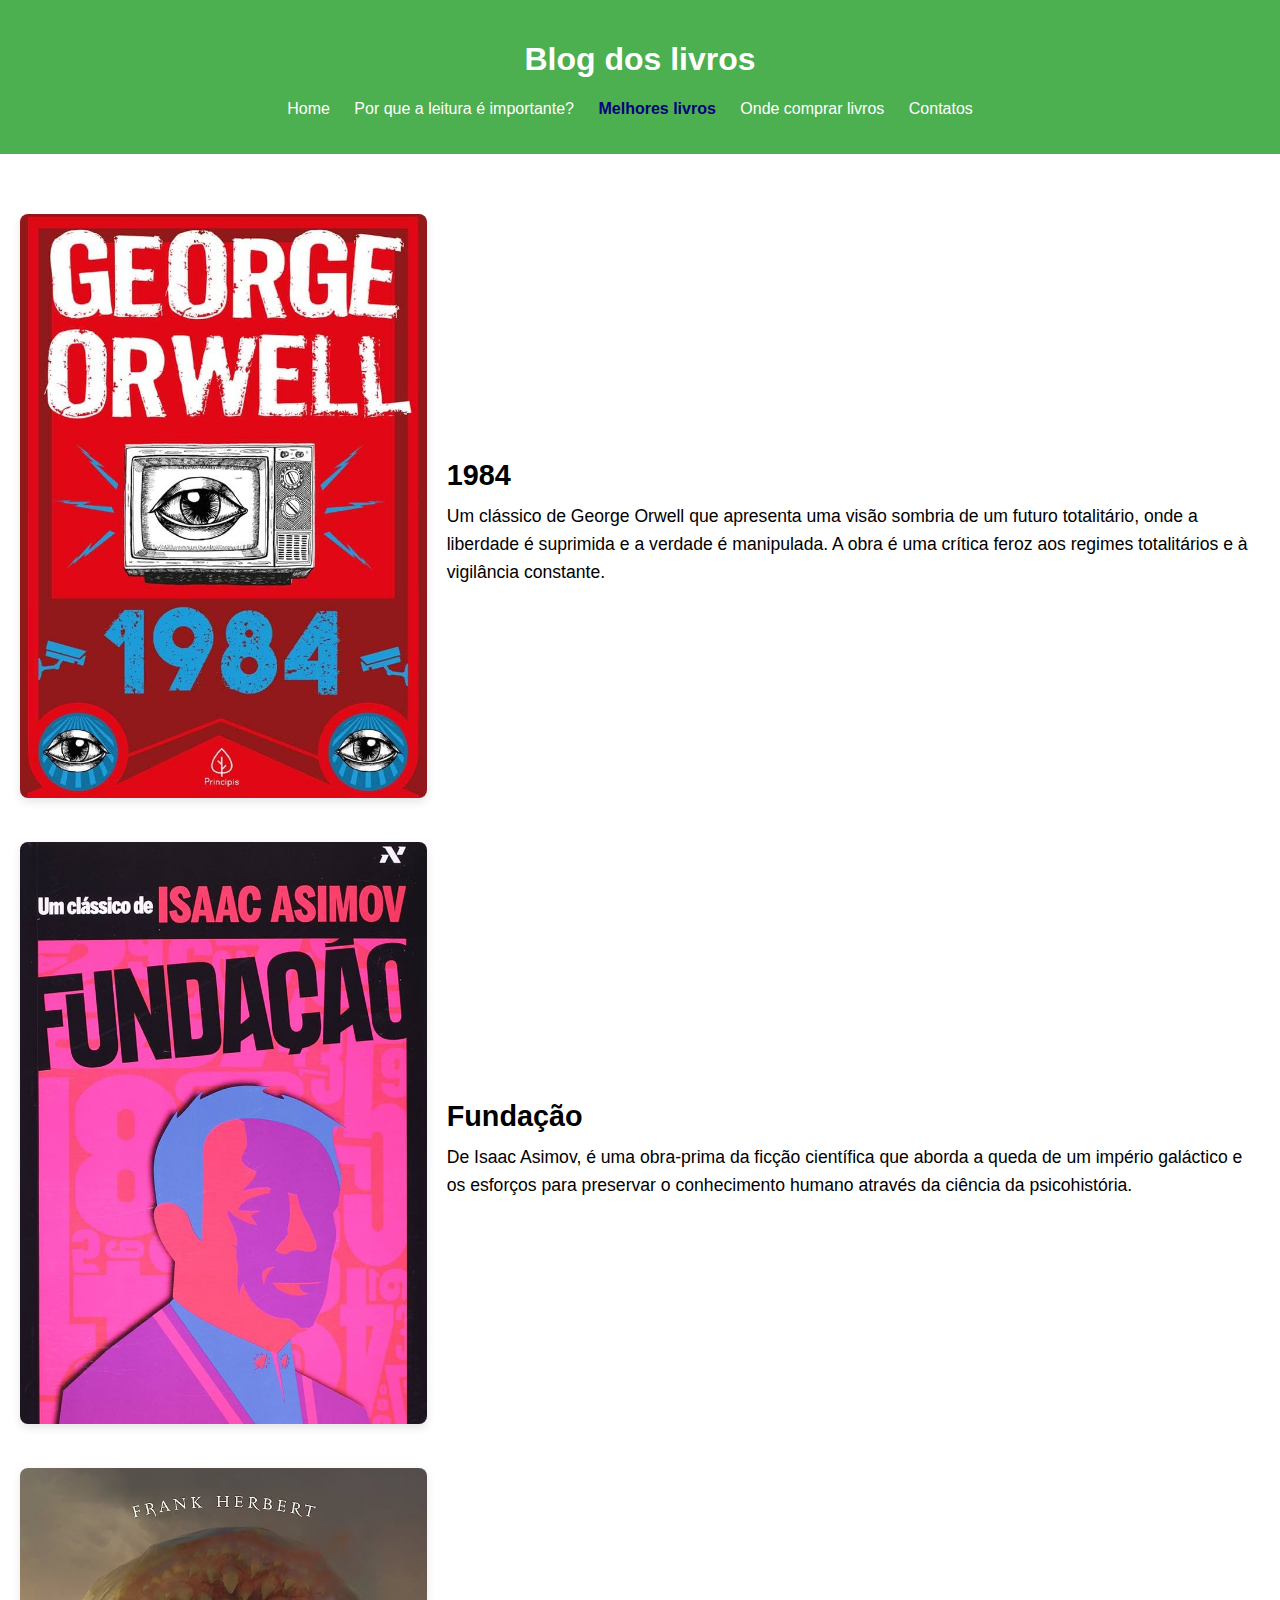
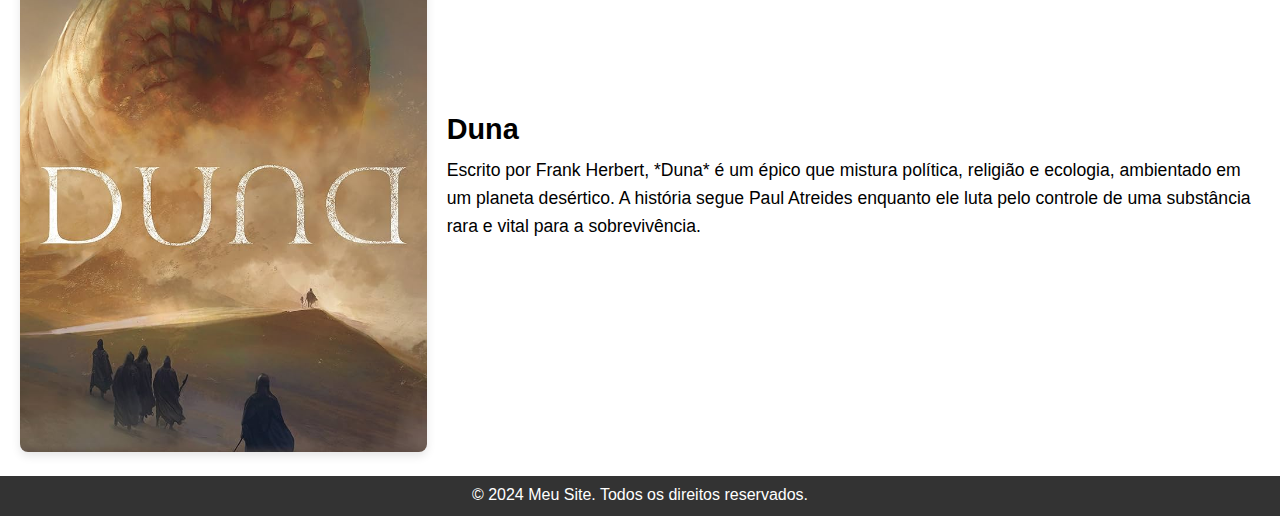
==== melhores.html @ 48ad8ad0 "primeiro commit" ====
<!DOCTYPE html>
<html lang="pt-br">

<head>
  <meta charset="UTF-8">
  <meta name="viewport" content="width=device-width, initial-scale=1.0">
  <title>Conteúdo 1</title>
  <link rel="stylesheet" href="styles.css">
</head>

<body>
  <header>
    <h1>Blog dos livros</h1>
    <nav>
      <ul>
        <li><a href="index.html">Home</a></li>
        <li><a href="porque.html">Por que a leitura é importante?</a></li>
        <li><a href="melhores.html">Melhores livros</a></li>
        <li><a href="comprar.html">Onde comprar livros</a></li>
        <li><a href="contatos.html">Contatos</a></li>
      </ul>
    </nav>
  </header>

  <main>
    <section class="books-section">
      <div class="book-item">
        <div class="book-image">
          <img src="assets/1984.jpg" alt="Capa do livro 1984">
        </div>
        <div class="book-info">
          <h3>1984</h3>
          <p>
            Um clássico de George Orwell que apresenta uma visão sombria de um futuro totalitário, onde a liberdade é
            suprimida e a verdade é manipulada. A obra é uma crítica feroz aos regimes totalitários e à vigilância
            constante.
          </p>
        </div>
      </div>

      <div class="book-item">
        <div class="book-image">
          <img src="assets/fundacao.jpg" alt="Capa do livro Fundação">
        </div>
        <div class="book-info">
          <h3>Fundação</h3>
          <p>
            De Isaac Asimov, é uma obra-prima da ficção científica que aborda a queda de um império galáctico e os
            esforços para preservar o conhecimento humano através da ciência da psicohistória.
          </p>
        </div>
      </div>

      <div class="book-item">
        <div class="book-image">
          <img src="assets/duna.jpg" alt="Capa do livro Duna">
        </div>
        <div class="book-info">
          <h3>Duna</h3>
          <p>
            Escrito por Frank Herbert, *Duna* é um épico que mistura política, religião e ecologia, ambientado em um
            planeta desértico. A história segue Paul Atreides enquanto ele luta pelo controle de uma substância rara e
            vital para a sobrevivência.
          </p>
        </div>
      </div>
    </section>
  </main>

  <footer>
    <p>&copy; 2024 Meu Site. Todos os direitos reservados.</p>
  </footer>

  <script src="script.js"></script>
</body>

</html>
---- styles.css ----
/* Estilos gerais já existentes */
body {
  font-family: Arial, sans-serif;
  margin: 0;
  padding: 0;
}

header {
  background-color: #4CAF50;
  color: white;
  padding: 20px;
  text-align: center;
}

nav ul {
  list-style-type: none;
  padding: 0;
}

nav ul li {
  display: inline;
  margin-right: 20px;
}

nav ul li a {
  color: white;
  text-decoration: none;
}

main {
  padding: 20px;
}

footer {
  background-color: #333;
  color: white;
  text-align: center;
  padding-top: 10px;
  padding-bottom: 10px;
  bottom: 0;
  width: 100%;
  height: 20px;
}

p {
  margin: 0;
}

/* Estilos específicos para a página de contatos */
.contact-info {
  max-width: 800px;
  margin: 0 auto;
}

.contact-row {
  display: flex;
  gap: 20px;
  justify-content: space-between;
  margin-bottom: 20px;
}

.contact-item {
  background-color: #f4f4f4;
  padding: 20px;
  border-radius: 8px;
  box-shadow: 0 2px 8px rgba(0, 0, 0, 0.1);
  flex: 1;
}

.contact-item h3 {
  margin-top: 0;
  color: #333;
}

.contact-item p {
  margin: 10px 0 0;
}

.contact-item a {
  color: #4CAF50;
  text-decoration: none;
}

.contact-item a:hover {
  text-decoration: underline;
}

/* Estilos específicos para a página Home */
.intro {
  margin-bottom: 20px;
}

.intro h2 {
  font-size: 2rem;
  margin-bottom: 20px;
}

.intro p {
  font-size: 1.1rem;
  line-height: 1.6;
}

.highlighted-content {
  margin-top: 20px;
}

.highlighted-content h2 {
  font-size: 2rem;
  margin-bottom: 30px;
  text-align: center;
}

.content-cards {
  display: flex;
  justify-content: space-between;
  gap: 20px;
}

.content-card {
  background-color: #f4f4f4;
  padding: 20px;
  border-radius: 8px;
  box-shadow: 0 2px 8px rgba(0, 0, 0, 0.1);
  flex: 1;
  max-width: 300px;
}

.content-card h3 {
  font-size: 1.5rem;
  margin-bottom: 10px;
}

.content-card p {
  font-size: 1rem;
  margin-bottom: 20px;
}

.content-card .btn {
  display: inline-block;
  background-color: #4CAF50;
  color: white;
  padding: 10px 20px;
  text-decoration: none;
  border-radius: 5px;
  text-align: center;
}

.content-card .btn:hover {
  background-color: #45a049;
}

.content-card-container {
  display: flex;
  flex-direction: row;
  gap: 40px;
}

.book_icon {
  width: 100%;
}

/* Estilos para a página "Por que a leitura é importante" */
.content-section {
  display: flex;
  justify-content: space-between;
  align-items: center;
  margin-top: 10px;
}

.text-section {
  flex: 1;
  margin-right: 20px;
}

.text-section h2 {
  font-size: 2rem;
  margin-bottom: 20px;
}

.text-section p {
  font-size: 1.1rem;
  line-height: 1.6;
}

.image-section {
  flex: 1;
}

.image-section img {
  width: 100%;
  height: auto;
  border-radius: 8px;
  box-shadow: 0 4px 10px rgba(0, 0, 0, 0.1);
}

/* Estilos para a página "Melhores Livros" */
.books-section {
  display: flex;
  flex-direction: column;
  gap: 40px;
  margin-top: 40px;
}

.book-item {
  display: flex;
  align-items: center;
  gap: 20px;
}

.book-image {
  flex: 1;
}

.book-image img {
  width: 100%;
  height: auto;
  border-radius: 8px;
  box-shadow: 0 4px 10px rgba(0, 0, 0, 0.1);
}

.book-info {
  flex: 2;
}

.book-info h3 {
  font-size: 1.8rem;
  margin-bottom: 10px;
}

.book-info p {
  font-size: 1.1rem;
  line-height: 1.6;
}

.book-image {
  width: 20%;
}

/* Estilos para a página "Melhores Sites para Comprar Livros" */
.sites-section {
  display: flex;
  flex-direction: column;
  gap: 40px;
  margin-top: 40px;
}

.site-item {
  padding: 20px;
  border: 1px solid #ddd;
  border-radius: 8px;
  box-shadow: 0 4px 10px rgba(0, 0, 0, 0.1);
}

.site-item h3 {
  font-size: 1.8rem;
  margin-bottom: 10px;
}

.site-item p {
  font-size: 1.1rem;
  line-height: 1.6;
  margin-bottom: 10px;
}

.site-item a {
  font-size: 1rem;
  color: #4CAF50;
  text-decoration: none;
}

.site-item a:hover {
  text-decoration: underline;
}

/* Adiciona um estilo no link ativo para dar destaque */
nav a {
  color: white;  /* Cor padrão do link */
  text-decoration: none;
}

nav a:hover {
  text-decoration: underline;  /* Efeito hover */
}

nav a.active {
  color: #00027b;  /* Cor para o link ativo */
  font-weight: bold;
}
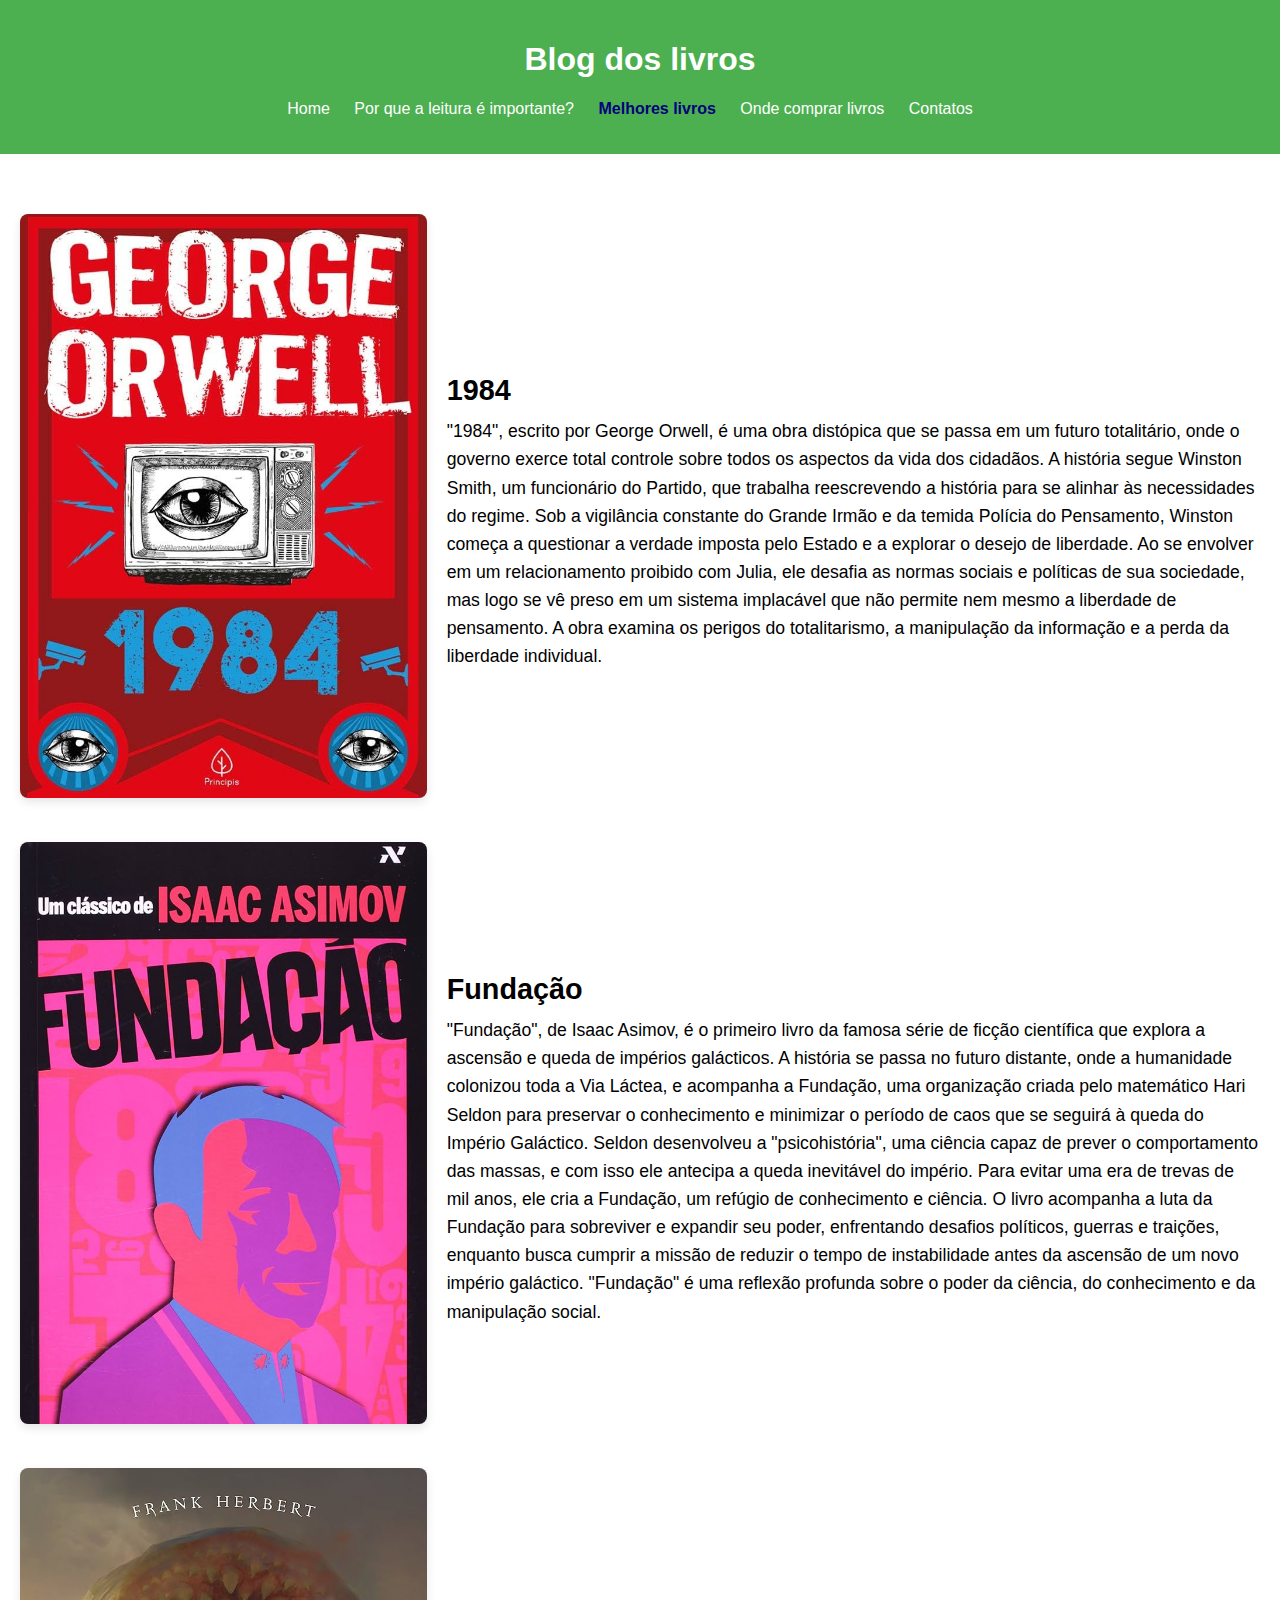
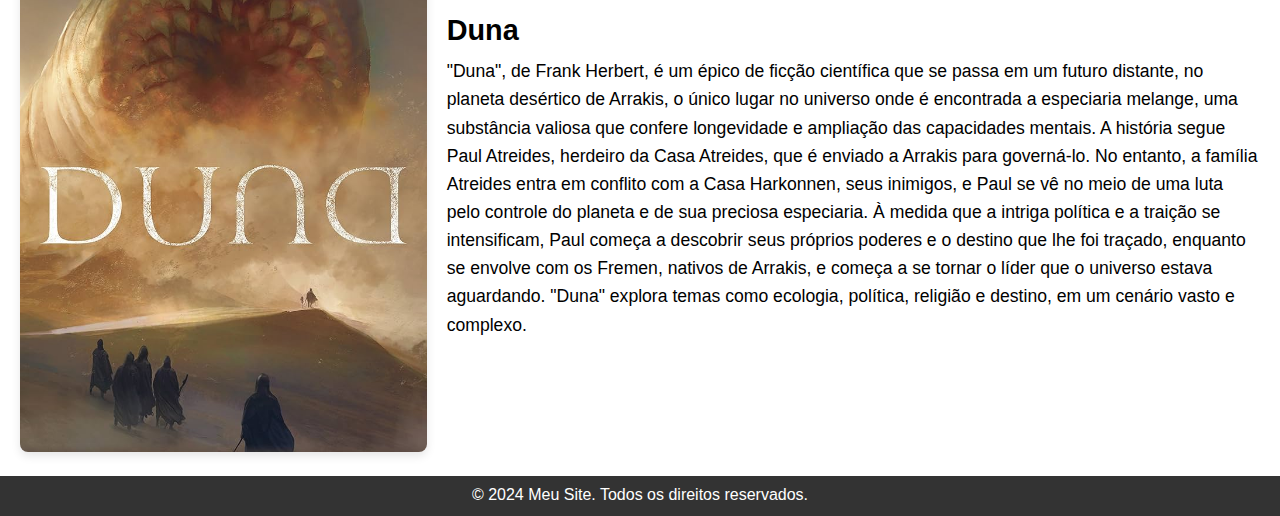
==== commit 9cfab7da: "descricao dos livros" ====
--- a/melhores.html
+++ b/melhores.html
@@ -31,9 +31,7 @@
         <div class="book-info">
           <h3>1984</h3>
           <p>
-            Um clássico de George Orwell que apresenta uma visão sombria de um futuro totalitário, onde a liberdade é
-            suprimida e a verdade é manipulada. A obra é uma crítica feroz aos regimes totalitários e à vigilância
-            constante.
+            "1984", escrito por George Orwell, é uma obra distópica que se passa em um futuro totalitário, onde o governo exerce total controle sobre todos os aspectos da vida dos cidadãos. A história segue Winston Smith, um funcionário do Partido, que trabalha reescrevendo a história para se alinhar às necessidades do regime. Sob a vigilância constante do Grande Irmão e da temida Polícia do Pensamento, Winston começa a questionar a verdade imposta pelo Estado e a explorar o desejo de liberdade. Ao se envolver em um relacionamento proibido com Julia, ele desafia as normas sociais e políticas de sua sociedade, mas logo se vê preso em um sistema implacável que não permite nem mesmo a liberdade de pensamento. A obra examina os perigos do totalitarismo, a manipulação da informação e a perda da liberdade individual.
           </p>
         </div>
       </div>
@@ -45,8 +43,7 @@
         <div class="book-info">
           <h3>Fundação</h3>
           <p>
-            De Isaac Asimov, é uma obra-prima da ficção científica que aborda a queda de um império galáctico e os
-            esforços para preservar o conhecimento humano através da ciência da psicohistória.
+            "Fundação", de Isaac Asimov, é o primeiro livro da famosa série de ficção científica que explora a ascensão e queda de impérios galácticos. A história se passa no futuro distante, onde a humanidade colonizou toda a Via Láctea, e acompanha a Fundação, uma organização criada pelo matemático Hari Seldon para preservar o conhecimento e minimizar o período de caos que se seguirá à queda do Império Galáctico. Seldon desenvolveu a "psicohistória", uma ciência capaz de prever o comportamento das massas, e com isso ele antecipa a queda inevitável do império. Para evitar uma era de trevas de mil anos, ele cria a Fundação, um refúgio de conhecimento e ciência. O livro acompanha a luta da Fundação para sobreviver e expandir seu poder, enfrentando desafios políticos, guerras e traições, enquanto busca cumprir a missão de reduzir o tempo de instabilidade antes da ascensão de um novo império galáctico. "Fundação" é uma reflexão profunda sobre o poder da ciência, do conhecimento e da manipulação social.
           </p>
         </div>
       </div>
@@ -58,9 +55,7 @@
         <div class="book-info">
           <h3>Duna</h3>
           <p>
-            Escrito por Frank Herbert, *Duna* é um épico que mistura política, religião e ecologia, ambientado em um
-            planeta desértico. A história segue Paul Atreides enquanto ele luta pelo controle de uma substância rara e
-            vital para a sobrevivência.
+            "Duna", de Frank Herbert, é um épico de ficção científica que se passa em um futuro distante, no planeta desértico de Arrakis, o único lugar no universo onde é encontrada a especiaria melange, uma substância valiosa que confere longevidade e ampliação das capacidades mentais. A história segue Paul Atreides, herdeiro da Casa Atreides, que é enviado a Arrakis para governá-lo. No entanto, a família Atreides entra em conflito com a Casa Harkonnen, seus inimigos, e Paul se vê no meio de uma luta pelo controle do planeta e de sua preciosa especiaria. À medida que a intriga política e a traição se intensificam, Paul começa a descobrir seus próprios poderes e o destino que lhe foi traçado, enquanto se envolve com os Fremen, nativos de Arrakis, e começa a se tornar o líder que o universo estava aguardando. "Duna" explora temas como ecologia, política, religião e destino, em um cenário vasto e complexo.
           </p>
         </div>
       </div>
